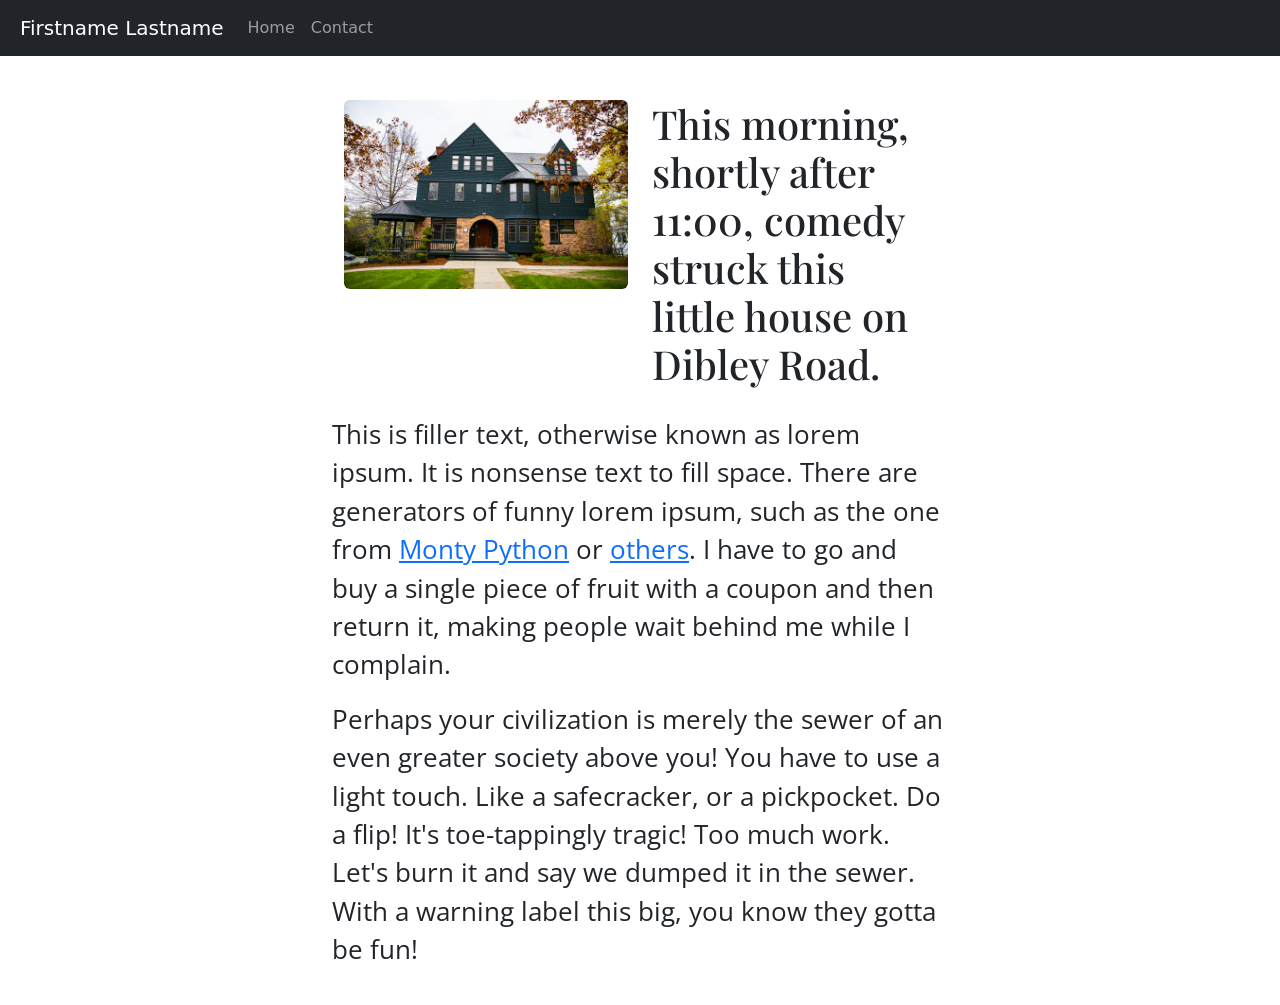
==== index.html @ df2c880e "Update index.html" ====
<!doctype html>
<html lang="en">
<head>
    <meta charset="utf-8">
    <meta name="viewport" content="width=device-width, initial-scale=1, shrink-to-fit=no">
    <meta name="description" content="">
    <meta name="author" content="">
    <title>Lastname Firstname: 225</title>
    <link rel="canonical" href="https://getbootstrap.com/docs/4.0/examples/starter-template/">
    <!-- Bootstrap core CSS -->
    <link href="css/styles.css" rel="stylesheet">

    <!-- Custom styles for this template -->
    <link href="https://cdn.jsdelivr.net/npm/bootstrap@5.3.2/dist/css/bootstrap.min.css" rel="stylesheet">
</head>
<body>
<nav class="navbar navbar-expand-md navbar-dark bg-dark fixed-top">
    <a class="navbar-brand" href="#">Firstname Lastname</a>
    <button class="navbar-toggler" type="button" data-toggle="collapse" data-target="#navbarsExampleDefault" aria-controls="navbarsExampleDefault" aria-expanded="false" aria-label="Toggle navigation">
        <span class="navbar-toggler-icon"></span>
    </button>
    <div class="collapse navbar-collapse" id="navbarsExampleDefault">
        <ul class="navbar-nav mr-auto">
            <li class="nav-item active">
                <a class="nav-link" href="index.html">Home</a>
            </li>
            <li class="nav-item">
                <a class="nav-link" href="contact.html">Contact</a>
            </li>
        </ul>
    </div>
</nav>

<main role="main" class="container-fluid">

    <div class="container home_2col">
        <div class="row">
            <div class="col">
                <img src="images/house.jpg" class="rounded d-block dibley" alt="...">
            </div>
            <div class="col">
                <h1>This morning, shortly after 11:00, comedy struck this little house on Dibley Road.</h1>
            </div>
        </div>
    </div><!--end 2col-->

    <p>This is filler text, otherwise known as lorem ipsum. It is nonsense text to fill space. There are generators of funny lorem ipsum, such as the one from <a href="https://montypythonipsum.megert.se/">Monty Python</a> or <a href="http://fillerama.io/">others</a>. I have to go and buy a single piece of fruit with a coupon and then return it, making people wait behind me while I complain.</p>
    <p>Perhaps your civilization is merely the sewer of an even greater society above you! You have to use a light touch. Like a safecracker, or a pickpocket. Do a flip!  It's toe-tappingly tragic! Too much work. Let's burn it and say we dumped it in the sewer. With a warning label this big, you know they gotta be fun!</p>
</main><!-- /.container -->

<!-- Bootstrap core JavaScript
================================================== -->
<!-- Placed at the end of the document so the pages load faster -->
<script src="https://code.jquery.com/jquery-3.2.1.slim.min.js" integrity="sha384-KJ3o2DKtIkvYIK3UENzmM7KCkRr/rE9/Qpg6aAZGJwFDMVNA/GpGFF93hXpG5KkN" crossorigin="anonymous"></script>
<script src="https://cdn.jsdelivr.net/npm/popper.js@1.12.9/dist/umd/popper.min.js" integrity="sha384-ApNbgh9B+Y1QKtv3Rn7W3mgPxhU9K/ScQsAP7hUibX39j7fakFPskvXusvfa0b4Q" crossorigin="anonymous"></script>
<script src="https://cdn.jsdelivr.net/npm/bootstrap@4.0.0/dist/js/bootstrap.min.js" integrity="sha384-JZR6Spejh4U02d8jOt6vLEHfe/JQGiRRSQQxSfFWpi1MquVdAyjUar5+76PVCmYl" crossorigin="anonymous"></script>
</body>
</html>
---- css/styles.css ----
@import url('https://fonts.googleapis.com/css2?family=Open+Sans:wght@300&family=Playfair+Display&display=swap');


/*GLOBAL*/
body {
    padding-top: 5rem;

}

h1,h2,h3,h4,h5,h6 {
    font-family: 'Playfair Display', serif;
}


main {
    padding: 20px;
}
main.container-fluid {
    width: 50%;
}

p {
    font-family: 'Open Sans', sans-serif;
    font-size: 1.6rem;
}

nav {
    margin-bottom: 120px;
}

.navbar-brand {
    margin-left: 20px;
}

button.navbar-toggler{
margin-right: 10px;
}

.home_2col {
    margin-bottom: 20px;
}

img.dibley {
    max-width: 100%
}
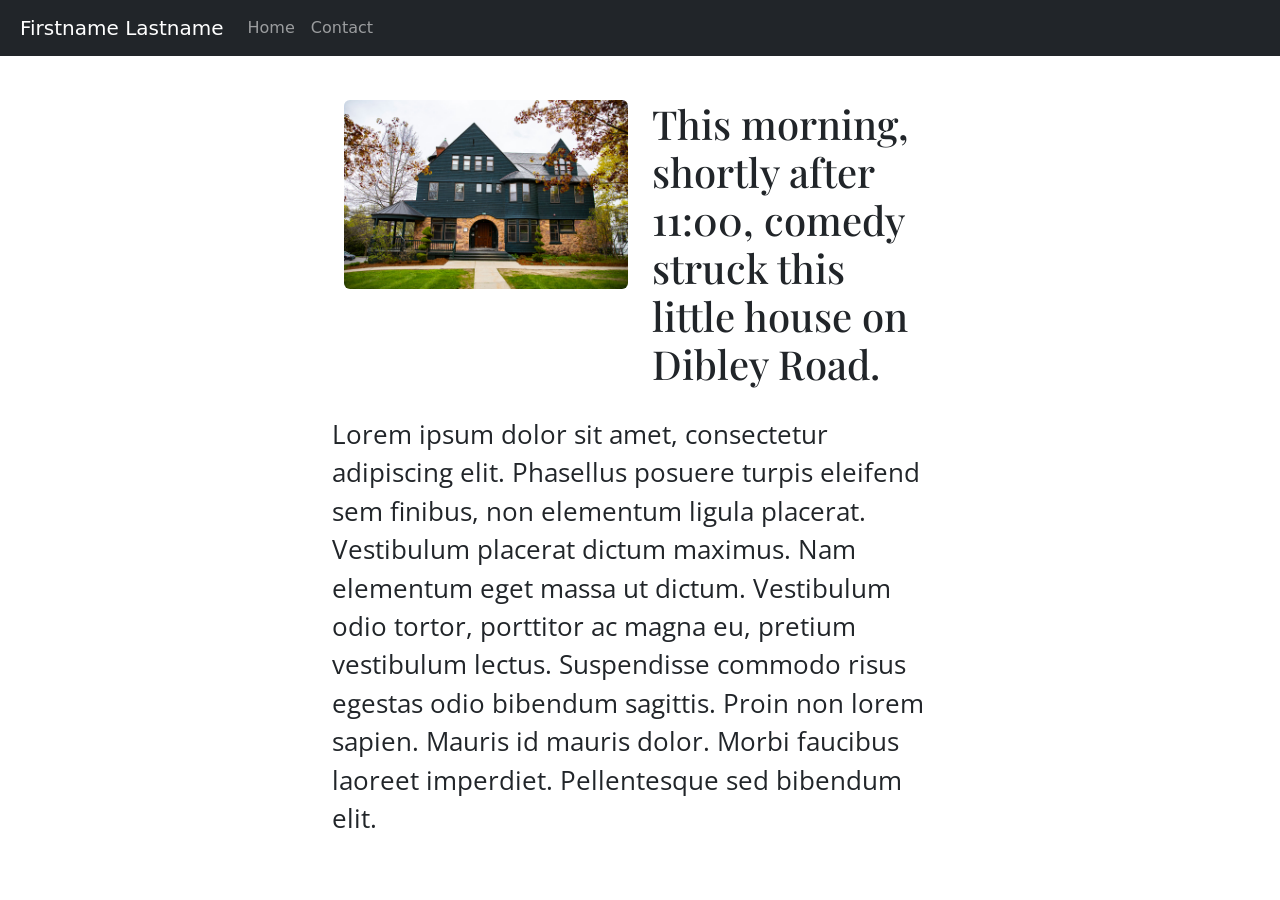
==== commit 9d7c78b2: "Update index.html - change lorem ipsum" ====
--- a/index.html
+++ b/index.html
@@ -43,9 +43,7 @@
             </div>
         </div>
     </div><!--end 2col-->
-
-    <p>This is filler text, otherwise known as lorem ipsum. It is nonsense text to fill space. There are generators of funny lorem ipsum, such as the one from <a href="https://montypythonipsum.megert.se/">Monty Python</a> or <a href="http://fillerama.io/">others</a>. I have to go and buy a single piece of fruit with a coupon and then return it, making people wait behind me while I complain.</p>
-    <p>Perhaps your civilization is merely the sewer of an even greater society above you! You have to use a light touch. Like a safecracker, or a pickpocket. Do a flip!  It's toe-tappingly tragic! Too much work. Let's burn it and say we dumped it in the sewer. With a warning label this big, you know they gotta be fun!</p>
+<p>Lorem ipsum dolor sit amet, consectetur adipiscing elit. Phasellus posuere turpis eleifend sem finibus, non elementum ligula placerat. Vestibulum placerat dictum maximus. Nam elementum eget massa ut dictum. Vestibulum odio tortor, porttitor ac magna eu, pretium vestibulum lectus. Suspendisse commodo risus egestas odio bibendum sagittis. Proin non lorem sapien. Mauris id mauris dolor. Morbi faucibus laoreet imperdiet. Pellentesque sed bibendum elit.</p>
 </main><!-- /.container -->
 
 <!-- Bootstrap core JavaScript
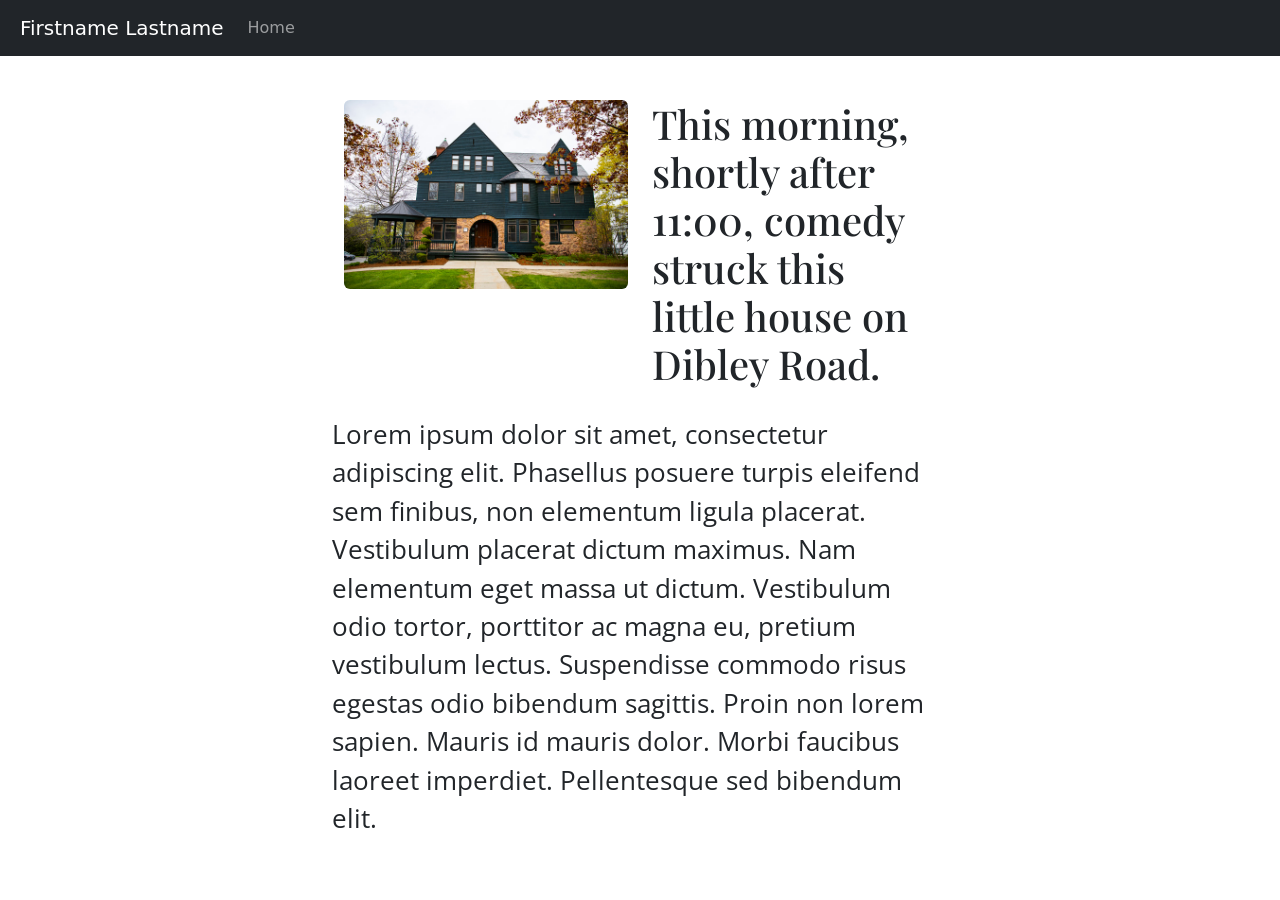
==== commit c28723ad: "Update index.html -- remove contact link" ====
--- a/index.html
+++ b/index.html
@@ -23,9 +23,6 @@
         <ul class="navbar-nav mr-auto">
             <li class="nav-item active">
                 <a class="nav-link" href="index.html">Home</a>
-            </li>
-            <li class="nav-item">
-                <a class="nav-link" href="contact.html">Contact</a>
             </li>
         </ul>
     </div>
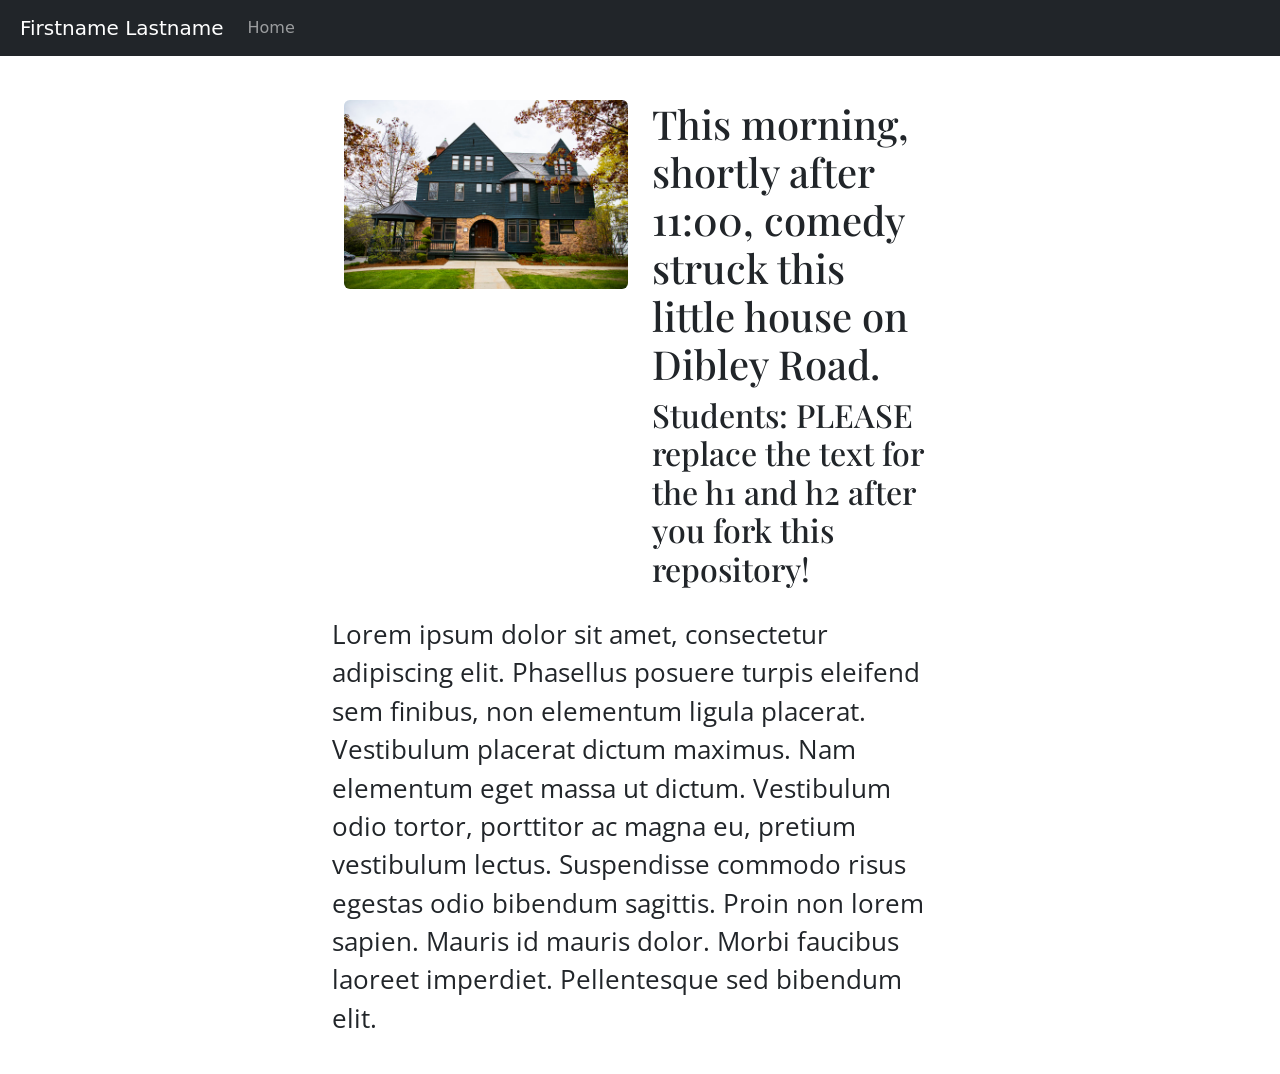
==== commit 5cf7b7c8: "Update index.html -- add instructions" ====
--- a/index.html
+++ b/index.html
@@ -37,6 +37,7 @@
             </div>
             <div class="col">
                 <h1>This morning, shortly after 11:00, comedy struck this little house on Dibley Road.</h1>
+                <h2>Students: PLEASE replace the text for the h1 and h2 after you fork this repository!</h2>
             </div>
         </div>
     </div><!--end 2col-->
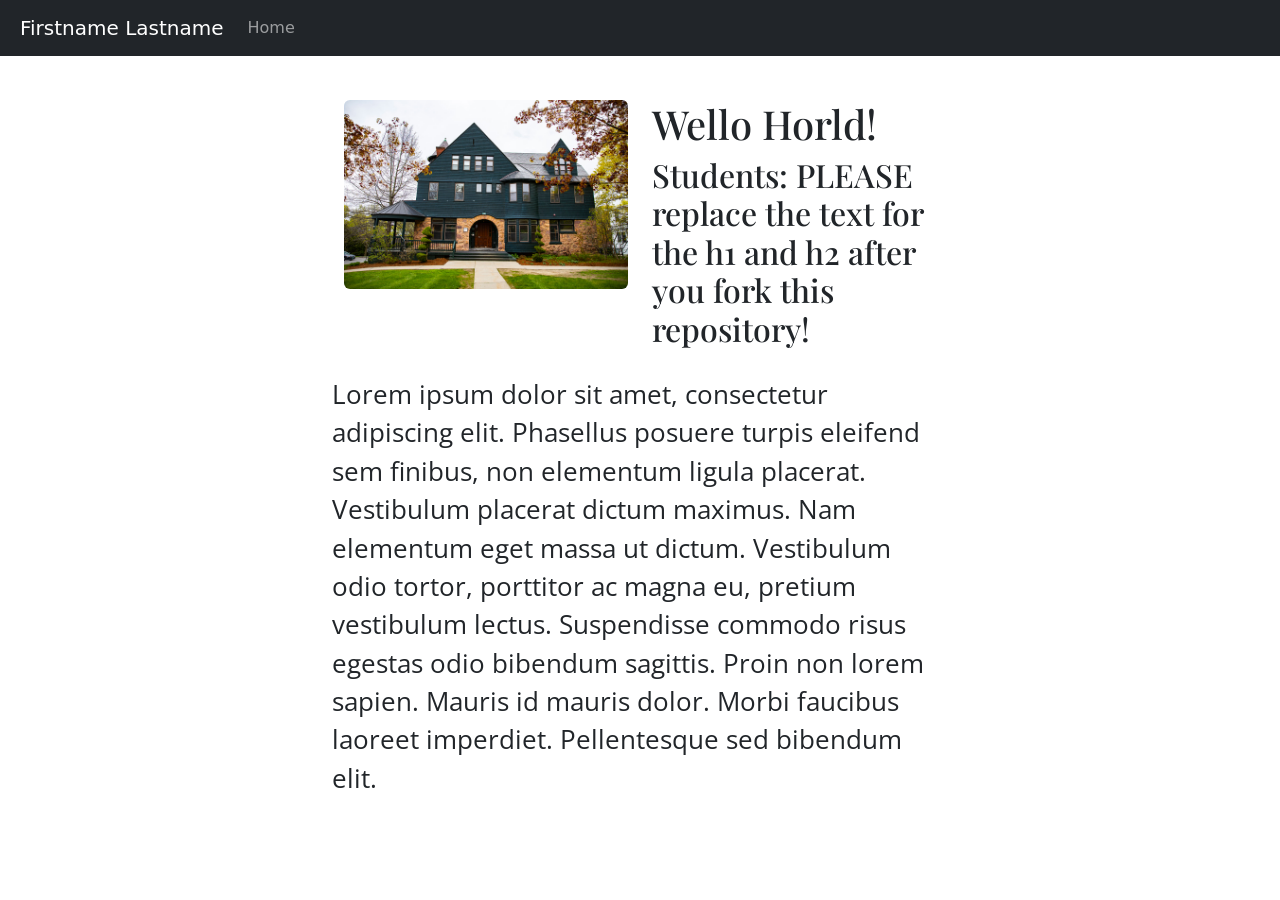
==== commit 847660a1: "Update index.html - wello horld" ====
--- a/index.html
+++ b/index.html
@@ -36,7 +36,7 @@
                 <img src="images/house.jpg" class="rounded d-block dibley" alt="...">
             </div>
             <div class="col">
-                <h1>This morning, shortly after 11:00, comedy struck this little house on Dibley Road.</h1>
+                <h1>Wello Horld!</h1>
                 <h2>Students: PLEASE replace the text for the h1 and h2 after you fork this repository!</h2>
             </div>
         </div>
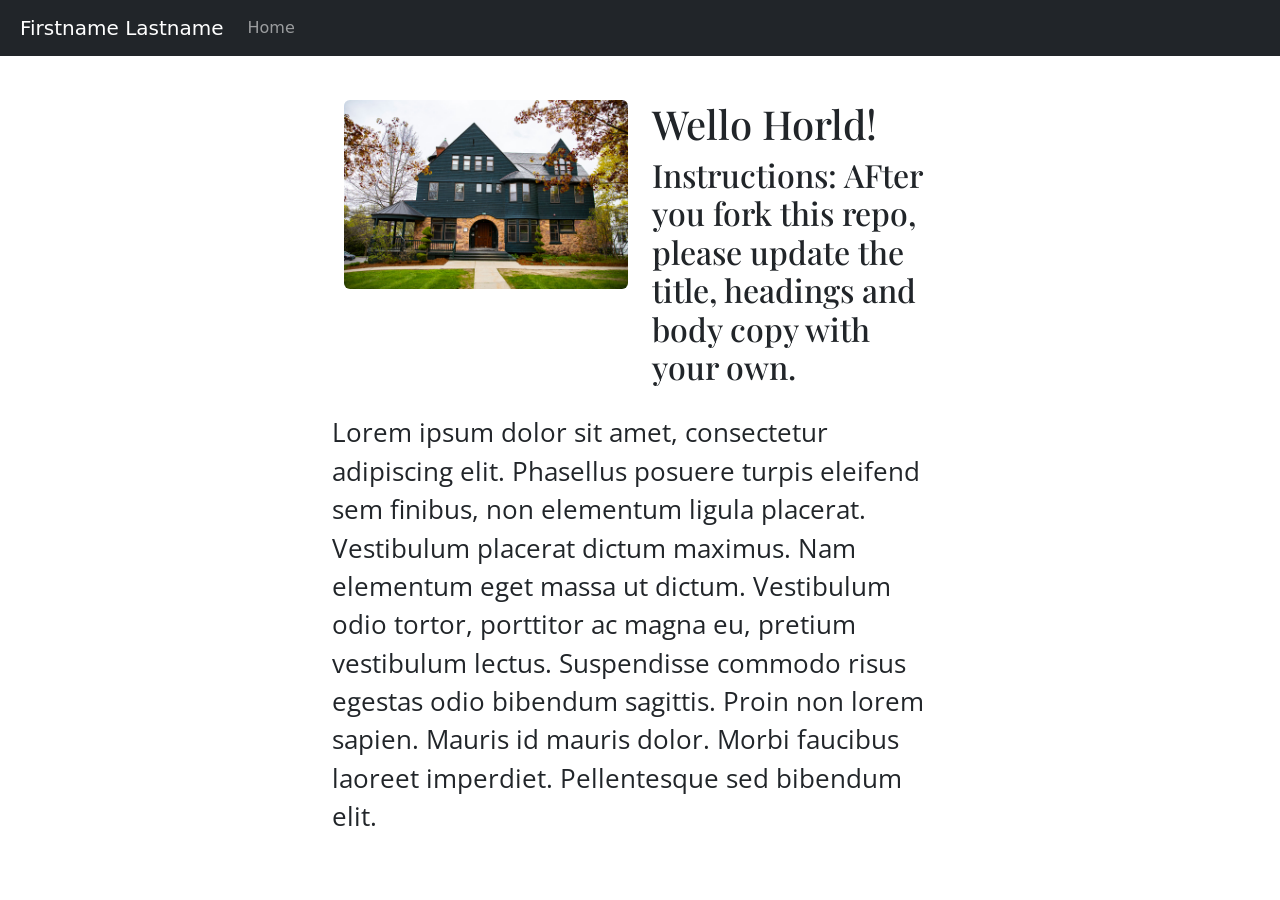
==== commit fc79664d: "Update instructions on index" ====
--- a/index.html
+++ b/index.html
@@ -37,7 +37,7 @@
             </div>
             <div class="col">
                 <h1>Wello Horld!</h1>
-                <h2>Students: PLEASE replace the text for the h1 and h2 after you fork this repository!</h2>
+                <h2>Instructions: AFter you fork this repo, please update the title, headings and body copy with your own.</h2>
             </div>
         </div>
     </div><!--end 2col-->
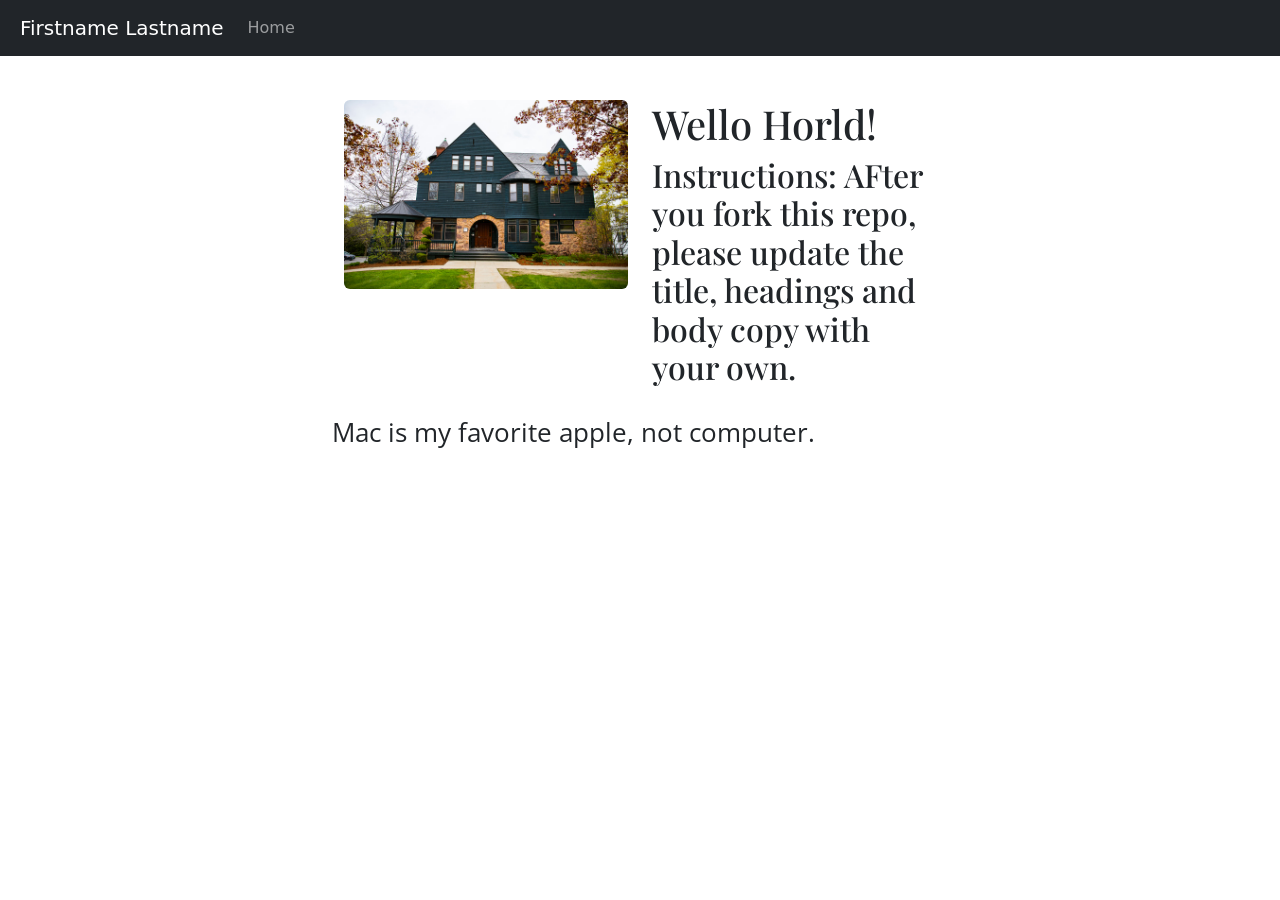
==== commit 6aab4e1c: "Add copy para about Mac apples, not computers." ====
--- a/index.html
+++ b/index.html
@@ -41,7 +41,9 @@
             </div>
         </div>
     </div><!--end 2col-->
-<p>Lorem ipsum dolor sit amet, consectetur adipiscing elit. Phasellus posuere turpis eleifend sem finibus, non elementum ligula placerat. Vestibulum placerat dictum maximus. Nam elementum eget massa ut dictum. Vestibulum odio tortor, porttitor ac magna eu, pretium vestibulum lectus. Suspendisse commodo risus egestas odio bibendum sagittis. Proin non lorem sapien. Mauris id mauris dolor. Morbi faucibus laoreet imperdiet. Pellentesque sed bibendum elit.</p>
+<p>
+    Mac is my favorite apple, not computer.
+</p>
 </main><!-- /.container -->
 
 <!-- Bootstrap core JavaScript
--- a/css/styles.css
+++ b/css/styles.css
@@ -1,4 +1,5 @@
 @import url('https://fonts.googleapis.com/css2?family=Open+Sans:wght@300&family=Playfair+Display&display=swap');
+@import url('https://fonts.googleapis.com/css2?family=Roboto:ital,wght@0,100..900;1,100..900&display=swap');
 
 
 /*GLOBAL*/
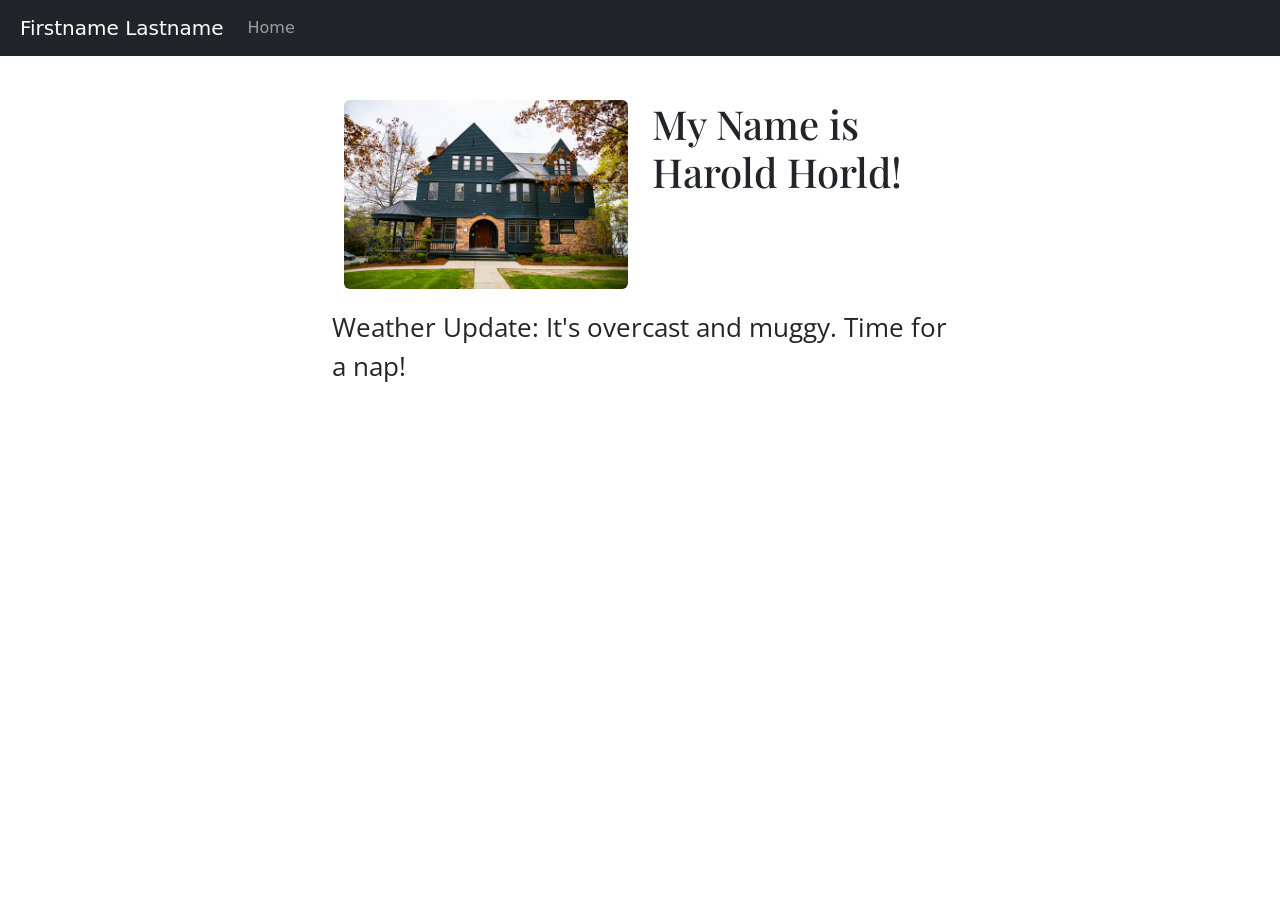
==== commit 5ff8c6ec: "Add weather update to index.html" ====
--- a/index.html
+++ b/index.html
@@ -36,13 +36,12 @@
                 <img src="images/house.jpg" class="rounded d-block dibley" alt="...">
             </div>
             <div class="col">
-                <h1>Wello Horld!</h1>
-                <h2>Instructions: AFter you fork this repo, please update the title, headings and body copy with your own.</h2>
+                <h1>My Name is Harold Horld!</h1>
             </div>
         </div>
     </div><!--end 2col-->
 <p>
-    Mac is my favorite apple, not computer.
+   Weather Update: It's overcast and muggy. Time for a nap!
 </p>
 </main><!-- /.container -->
 
